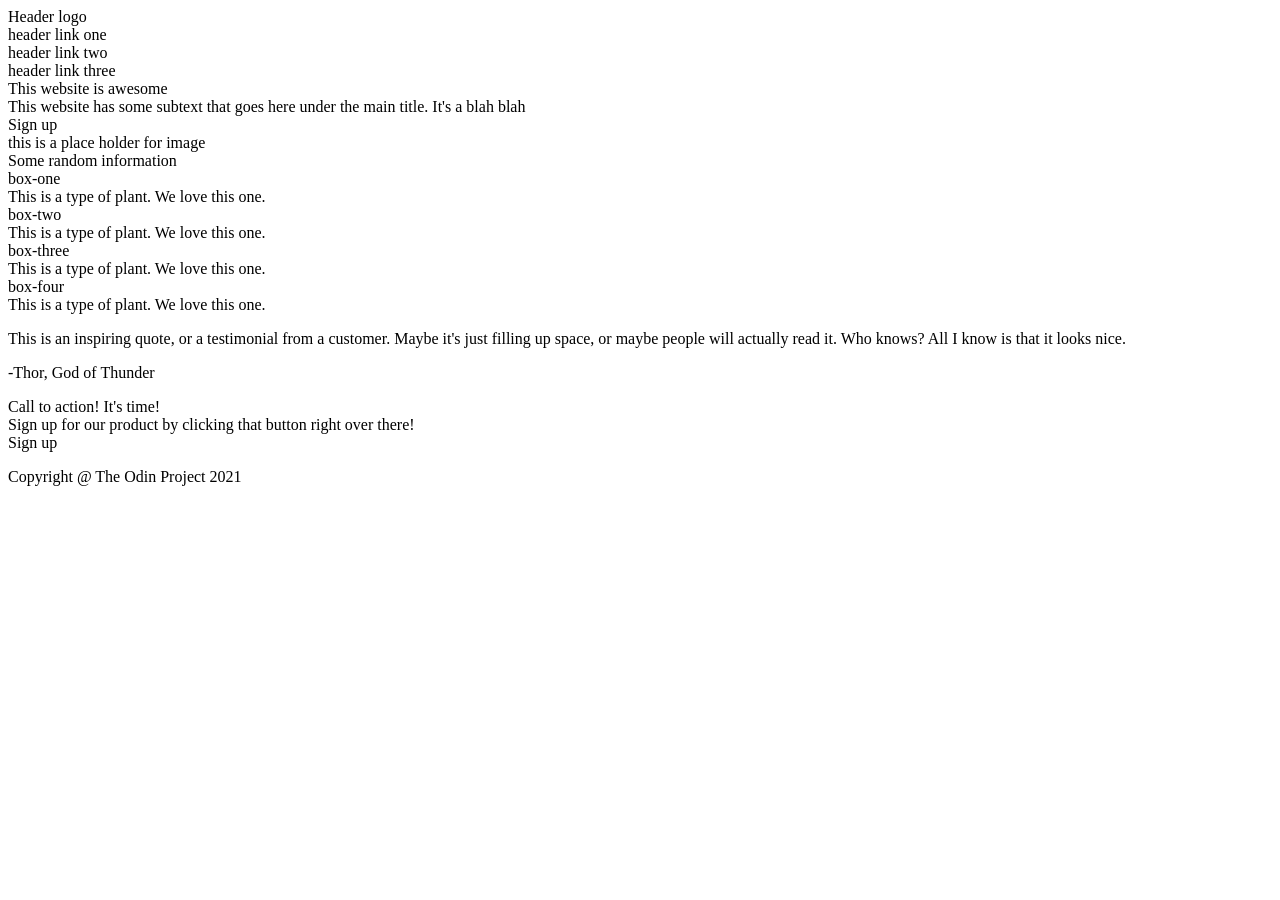
==== website.html @ 28498fe4 "finish first structure" ====
<html lang="en">
<head>
    <meta charset="UTF-8">
    <meta name="viewport" content="width=device-width, initial-scale=1.0">
    <title>my-website</title>
</head>

<body>
    <div class="first section">
        <div class="heading">
            <div class="header"> Header logo</div>
            <div class="header-link">header link one</div>
            <div class="header-link">header link two</div>
            <div class="header-link">header link three</div>
        </div>

        <div class="card">
            <div class="text"> This website is awesome</div>
            <div>This website has some subtext that goes here under the main title. It's a blah blah</div>
            <div class="first button"> Sign up</div>
        </div>

        <div class="image"> this is a place holder for image</div>
    </div>

    <div class="second section">
        <div class="title">Some random information</div>

     <div class="container">
            <div class="box">box-one</div>
            <div class="undertext">This is a type of plant. We love this one.</div>

            <div class="box">box-two</div>
            <div class="text">This is a type of plant. We love this one.</div>

            <div class="box">box-three</div>
            <div class="text">This is a type of plant. We love this one.</div>
            
            <div class="box">box-four</div>
            <div class="text">This is a type of plant. We love this one.</div>
        </div>
    </div>

    <div class="third section">
        <p>This is an inspiring quote, or a testimonial from a customer. Maybe it's just filling up space, or maybe people will actually read it. Who knows? All I know is that it looks nice.</p>
        <p>-Thor, God of Thunder</p>
    </div>

    <div class="fourth section">
        <div class="blue-container">
            <div class="title"> Call to action! It's time!</div>
            <div class="words"> Sign up for our product by clicking that button right over there!</div>
            <div class="second button">Sign up</div>
        </div>
    </div>

    <div class="footer">
        <p>Copyright @ The Odin Project 2021</p>
    </div>
</body>
</html>
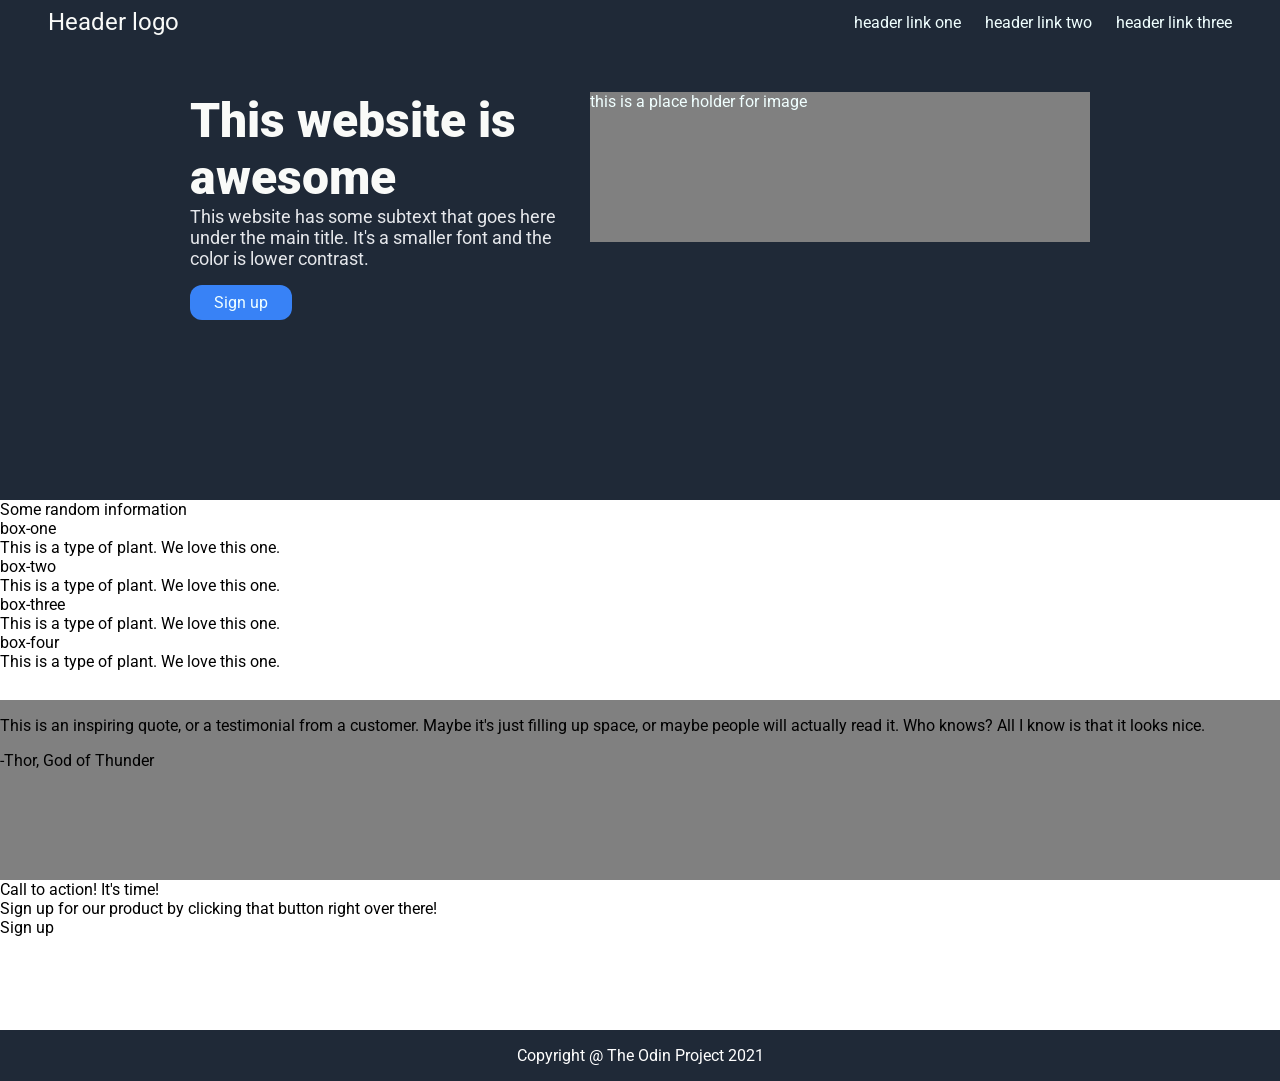
==== commit 12ddedd3: "first section proto done" ====
--- a/website.html
+++ b/website.html
@@ -2,6 +2,10 @@
 <head>
     <meta charset="UTF-8">
     <meta name="viewport" content="width=device-width, initial-scale=1.0">
+    <link rel="stylesheet" href="style.css">
+    <link rel="preconnect" href="https://fonts.googleapis.com">
+    <link rel="preconnect" href="https://fonts.gstatic.com" crossorigin>
+    <link href="https://fonts.googleapis.com/css2?family=Roboto:wght@400;700&display=swap" rel="stylesheet">
     <title>my-website</title>
 </head>
 
@@ -9,18 +13,21 @@
     <div class="first section">
         <div class="heading">
             <div class="header"> Header logo</div>
-            <div class="header-link">header link one</div>
-            <div class="header-link">header link two</div>
-            <div class="header-link">header link three</div>
+            <div class="right-links">
+              <div class="header-link">header link one</div>
+              <div class="header-link">header link two</div>
+              <div class="header-link">header link three</div>
+            </div>
         </div>
+        <div class="content">
+            <div class="card">
+                <div class="text"> This website is awesome</div>
+                <div class="secondary-text">This website has some subtext that goes here under the main title. It's a smaller font and the color is lower contrast.</div>
+                <div class="first button"> Sign up</div>
+            </div>
 
-        <div class="card">
-            <div class="text"> This website is awesome</div>
-            <div>This website has some subtext that goes here under the main title. It's a blah blah</div>
-            <div class="first button"> Sign up</div>
+            <div class="image"> this is a place holder for image</div>
         </div>
-
-        <div class="image"> this is a place holder for image</div>
     </div>
 
     <div class="second section">
@@ -31,13 +38,13 @@
             <div class="undertext">This is a type of plant. We love this one.</div>
 
             <div class="box">box-two</div>
-            <div class="text">This is a type of plant. We love this one.</div>
+            <div class="undertext">This is a type of plant. We love this one.</div>
 
             <div class="box">box-three</div>
-            <div class="text">This is a type of plant. We love this one.</div>
+            <div class="undertext">This is a type of plant. We love this one.</div>
             
             <div class="box">box-four</div>
-            <div class="text">This is a type of plant. We love this one.</div>
+            <div class="undertext">This is a type of plant. We love this one.</div>
         </div>
     </div>
 
--- a/style.css
+++ b/style.css
@@ -0,0 +1,100 @@
+body {
+    display: flex;
+    flex-direction: column;
+    margin: 0;
+    font-family: 'Roboto', sans-serif;
+}
+
+.first.section {
+    height: 500px;
+    background: #1f2937;
+    color:azure;
+    display: flex;
+    flex-direction: column;
+}
+
+.header {
+    font-size: 24px;
+    color: #f9faf8;
+    display: flex;
+}
+
+.heading {
+    display: flex;
+    justify-content: space-between;
+    align-items: center;
+    padding: 8px 48px;
+    margin-bottom: 48px;
+
+}
+
+.content{
+    display: flex;
+    justify-content: center;
+}
+
+.card {
+    display: flex;
+    width :400px;
+    flex-flow: row wrap;
+}
+
+.button {
+    display: flex;
+}
+
+.image {
+    display: flex;
+    width: 500px;
+    height: 150px;
+    background: grey;
+}
+
+.right-links {
+    display: flex;
+    justify-content: flex-end;
+    gap: 24px;
+}
+
+.text {
+    font-weight: 900;
+    font-size: 48px;
+    color: #f9faf8;
+}
+
+.secondary-text {
+    font-size: 18px;
+    color: #e5e7eb;
+}
+
+.first.button {
+    background: #3882f6;
+    border-radius: 12px;
+    padding: 8px 24px;
+    display: flex;
+    justify-content: center;
+    align-items: center;
+    margin-top: 16px;
+}
+
+.second.section {
+    height: 200px;
+    background: white;
+}
+
+.third.section {
+    height: 180px;
+    background: grey;
+    color: black;
+}
+
+.fourth.section {
+    height: 150px;
+}
+
+.footer {
+    background: #1f2937;
+    color: white;
+    display: flex;
+    justify-content: center;
+}
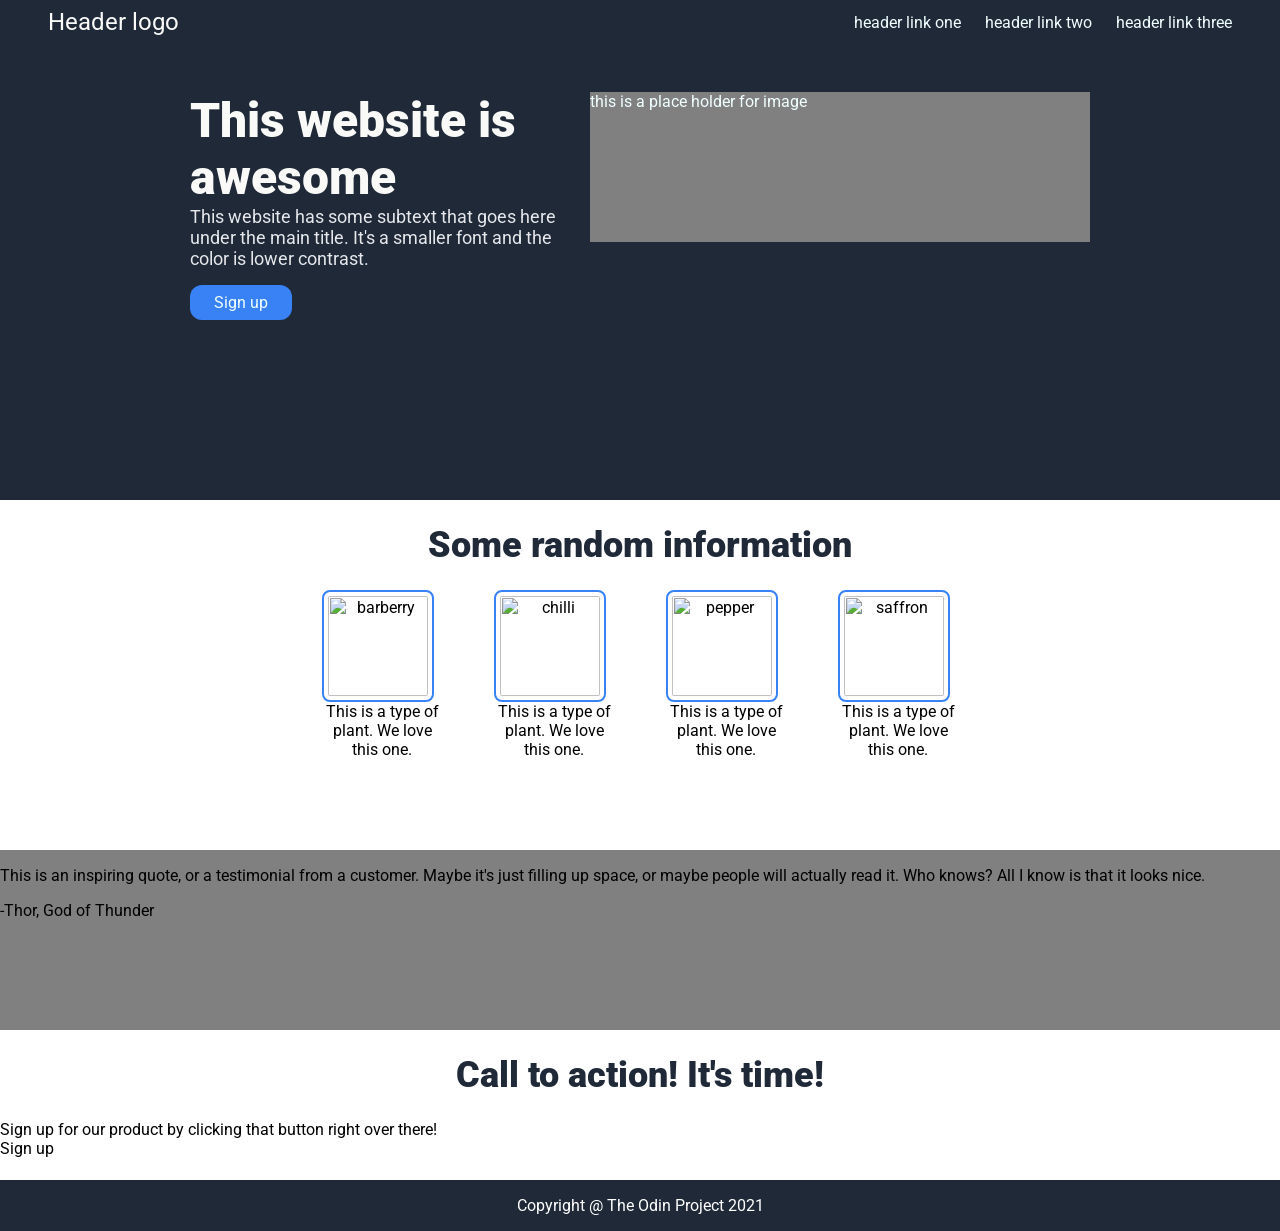
==== commit c93e6e33: "second section proto done" ====
--- a/website.html
+++ b/website.html
@@ -34,17 +34,26 @@
         <div class="title">Some random information</div>
 
      <div class="container">
-            <div class="box">box-one</div>
-            <div class="undertext">This is a type of plant. We love this one.</div>
 
-            <div class="box">box-two</div>
-            <div class="undertext">This is a type of plant. We love this one.</div>
+            <div class="box one">
+             <img src="../css-exercises-top/foundations/flex/04-flex-information/images/barberry.png" alt="barberry">
+             <div class="undertext">This is a type of plant. We love this one.</div>
+            </div>
 
-            <div class="box">box-three</div>
-            <div class="undertext">This is a type of plant. We love this one.</div>
+            <div class="box two">
+             <img src="../css-exercises-top/foundations/flex/04-flex-information/images/chilli.png" alt="chilli">
+             <div class="undertext">This is a type of plant. We love this one.</div>
+            </div>
+
+            <div class="box three">
+             <img src="../css-exercises-top/foundations/flex/04-flex-information/images/pepper.png" alt="pepper">
+             <div class="undertext">This is a type of plant. We love this one.</div>
+            </div>
             
-            <div class="box">box-four</div>
-            <div class="undertext">This is a type of plant. We love this one.</div>
+            <div class="box four">
+             <img src="../css-exercises-top/foundations/flex/04-flex-information/images/saffron.png" alt="saffron">
+             <div class="undertext">This is a type of plant. We love this one.</div>
+            </div>
         </div>
     </div>
 
--- a/style.css
+++ b/style.css
@@ -78,7 +78,7 @@
 }
 
 .second.section {
-    height: 200px;
+    height: 350px;
     background: white;
 }
 
@@ -97,4 +97,36 @@
     color: white;
     display: flex;
     justify-content: center;
+}
+
+.title {
+    color:#1f2937;
+    font-weight: 900;
+    font-size: 36px;
+    display: flex ;
+    justify-content: center;
+    padding: 24px ;
+}
+
+.container {
+    display: flex;
+    justify-content: center;
+    gap: 52px;
+    align-items: center;
+}
+
+img {
+    width: 100px;
+    height: 100px;
+    border: 2px solid #3882f6;
+    border-radius: 8px;
+    padding: 4px;
+
+}
+
+.box {
+    display: flex;
+    flex-flow: row wrap;
+    width: 120px;
+    text-align: center;
 }
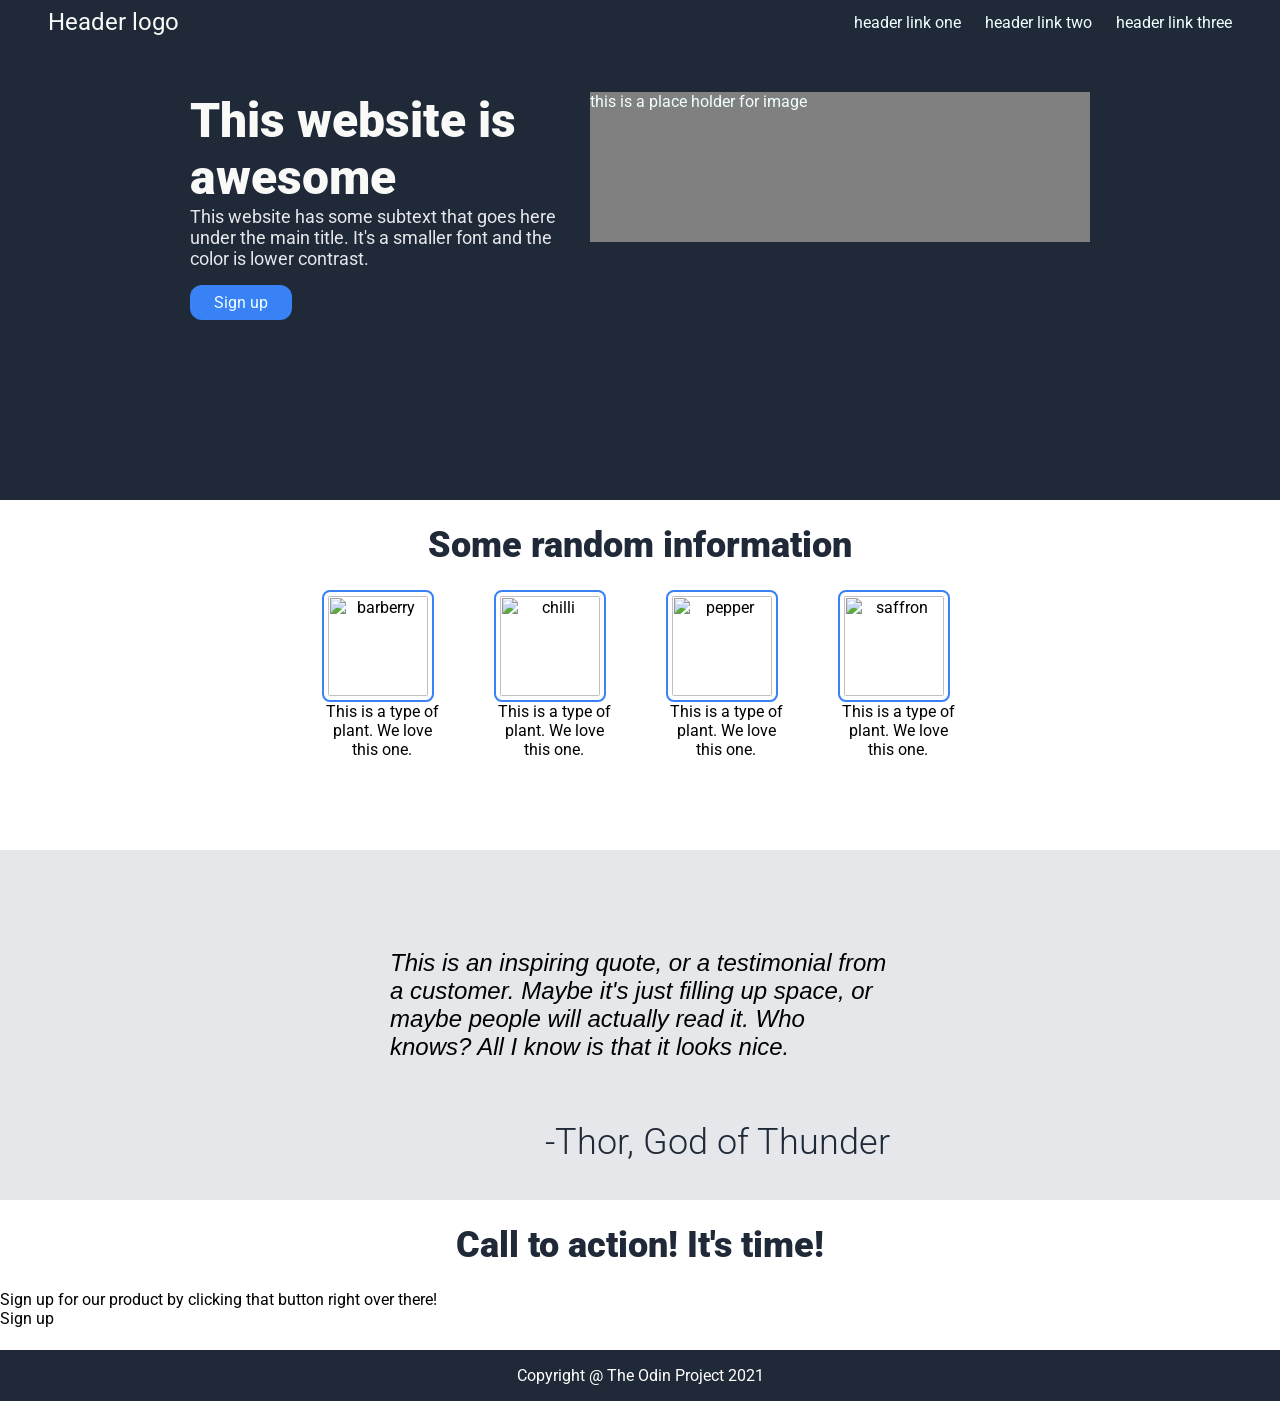
==== commit 25945533: "third proto done" ====
--- a/website.html
+++ b/website.html
@@ -58,8 +58,14 @@
     </div>
 
     <div class="third section">
-        <p>This is an inspiring quote, or a testimonial from a customer. Maybe it's just filling up space, or maybe people will actually read it. Who knows? All I know is that it looks nice.</p>
-        <p>-Thor, God of Thunder</p>
+        <div class="textcontainer">
+            <div class="information">
+             <p>This is an inspiring quote, or a testimonial from a customer. Maybe it's just filling up space, or maybe people will actually read it. Who knows? All I know is that it looks nice.</p>
+            </div>
+         <div class="quote">
+            <p>-Thor, God of Thunder</p>
+         </div>
+        </div>
     </div>
 
     <div class="fourth section">
--- a/style.css
+++ b/style.css
@@ -83,9 +83,33 @@
 }
 
 .third.section {
-    height: 180px;
-    background: grey;
-    color: black;
+    height: 350px;
+    background: #e5e7eb;
+    display: flex;
+    justify-content: center;
+    align-items: center;
+}
+
+.textcontainer {
+    display: flex;
+    width: 500px;
+    height: 200px;
+    flex-flow: column ;
+
+}
+.quote {
+    color: #1f2937;
+    font-size: 36px;
+    font-weight: 300;
+    display: flex;
+    justify-content: flex-end;
+}
+
+.information {
+    display: flex;
+    font-size: 24px;
+    font-weight: lighter;
+    font-style: italic;
 }
 
 .fourth.section {
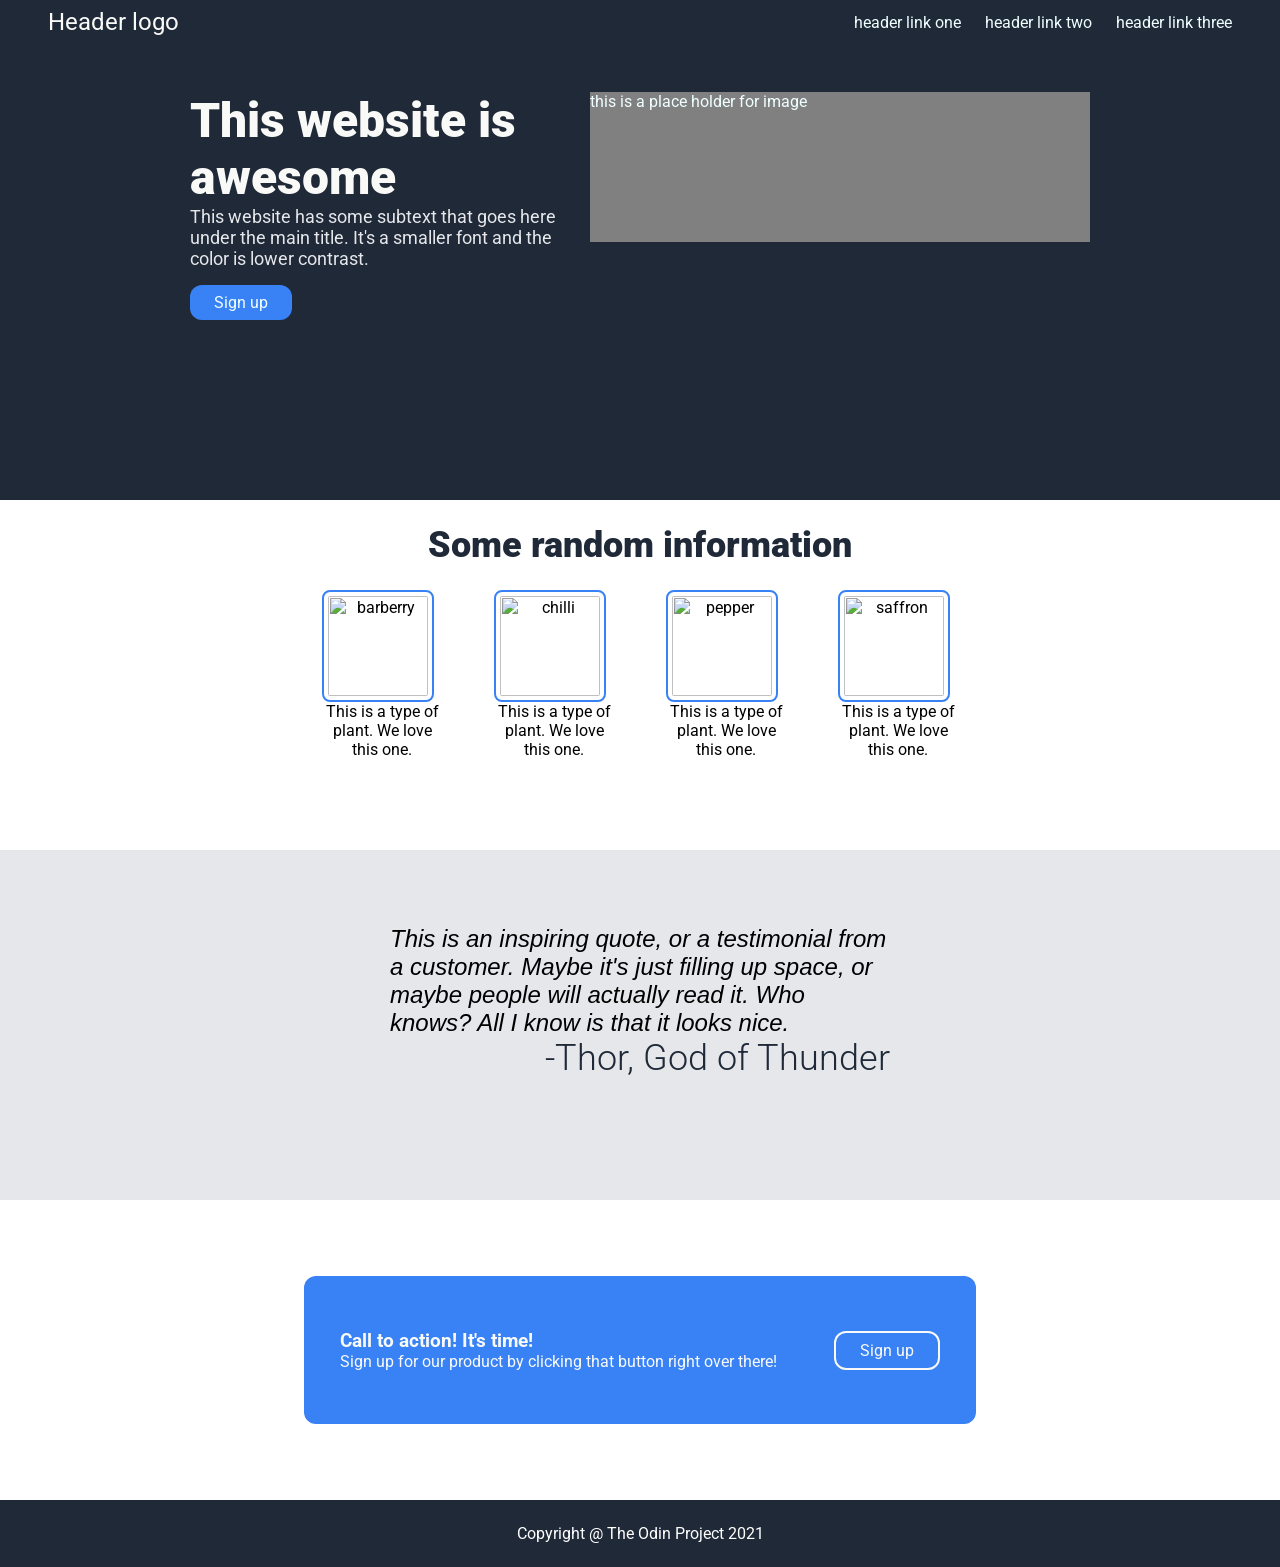
==== commit 10a0491b: "done last section and footer whole proto" ====
--- a/website.html
+++ b/website.html
@@ -69,11 +69,16 @@
     </div>
 
     <div class="fourth section">
-        <div class="blue-container">
-            <div class="title"> Call to action! It's time!</div>
-            <div class="words"> Sign up for our product by clicking that button right over there!</div>
-            <div class="second button">Sign up</div>
-        </div>
+     <div class="blue-container">
+            <div class="context">
+             <div class="titletwo"> Call to action! It's time!</div>
+             <div class="words"> Sign up for our product by clicking that button right over there!</div>
+            </div>
+
+            <div class="second button">
+                Sign up
+           </div>
+     </div>
     </div>
 
     <div class="footer">
--- a/style.css
+++ b/style.css
@@ -80,47 +80,6 @@
 .second.section {
     height: 350px;
     background: white;
-}
-
-.third.section {
-    height: 350px;
-    background: #e5e7eb;
-    display: flex;
-    justify-content: center;
-    align-items: center;
-}
-
-.textcontainer {
-    display: flex;
-    width: 500px;
-    height: 200px;
-    flex-flow: column ;
-
-}
-.quote {
-    color: #1f2937;
-    font-size: 36px;
-    font-weight: 300;
-    display: flex;
-    justify-content: flex-end;
-}
-
-.information {
-    display: flex;
-    font-size: 24px;
-    font-weight: lighter;
-    font-style: italic;
-}
-
-.fourth.section {
-    height: 150px;
-}
-
-.footer {
-    background: #1f2937;
-    color: white;
-    display: flex;
-    justify-content: center;
 }
 
 .title {
@@ -153,4 +112,89 @@
     flex-flow: row wrap;
     width: 120px;
     text-align: center;
-}+}
+
+.third.section {
+    height: 350px;
+    background: #e5e7eb;
+    display: flex;
+    justify-content: center;
+    align-items: center;
+
+}
+
+.textcontainer {
+    display: flex;
+    width: 500px;
+    height: 200px;
+    flex-flow: column ;
+
+}
+.quote {
+    color: #1f2937;
+    font-size: 36px;
+    font-weight: 300;
+    display: flex;
+    justify-content: flex-end;
+}
+
+.information {
+    display: flex;
+    font-size: 24px;
+    font-weight: lighter;
+    font-style: italic;
+}
+
+p {
+    margin: 0;
+    padding: 0;
+}
+
+.fourth.section {
+    height: 300px;
+    display: flex;
+    justify-content: center;
+    align-items: center;
+}
+
+.blue-container {
+    display: flex;
+    align-items: center;
+    background-color: #3882f6;
+    width: 600px;
+    height: 100px;
+    justify-content: space-between;
+    padding: 24px 36px ;
+    border-radius: 12px;
+    color: #f9faf8;
+}
+
+.context {
+    display: flex;
+    flex-direction: column;
+}
+
+.titletwo {
+    color: #f9faf8;
+    font-weight: bold;
+    font-size: larger;
+}
+
+.second.button {
+    border-radius: 12px;
+    padding: 8px 24px;
+    display: flex;
+    justify-content: center;
+    align-items: center;
+    border: 2px solid #f9faf8;
+}
+
+
+.footer {
+    background: #1f2937;
+    color: white;
+    display: flex;
+    justify-content: center;
+    padding: 24px;
+}
+
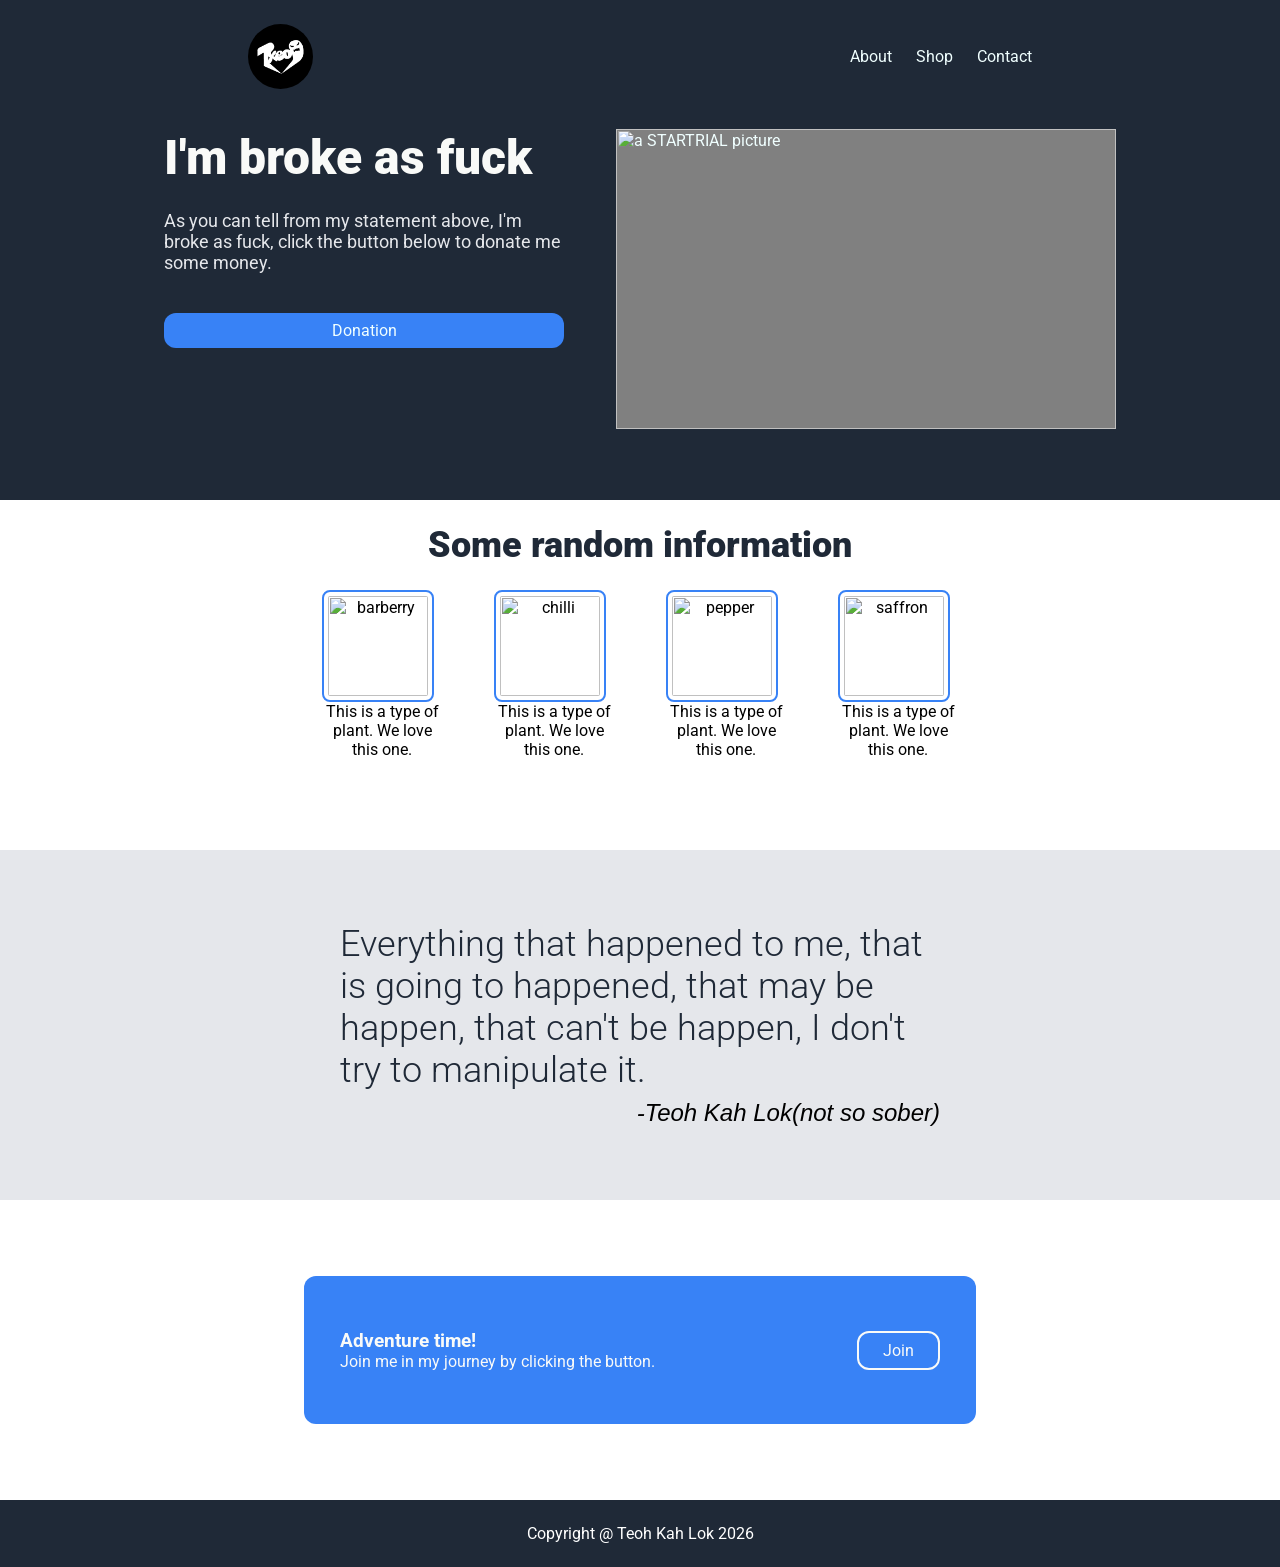
==== commit 02bc53fd: "add icons beautify smtg" ====
--- a/website.html
+++ b/website.html
@@ -6,27 +6,27 @@
     <link rel="preconnect" href="https://fonts.googleapis.com">
     <link rel="preconnect" href="https://fonts.gstatic.com" crossorigin>
     <link href="https://fonts.googleapis.com/css2?family=Roboto:wght@400;700&display=swap" rel="stylesheet">
-    <title>my-website</title>
+    <title>Theo</title>
 </head>
 
 <body>
     <div class="first section">
         <div class="heading">
-            <div class="header"> Header logo</div>
+            <div class="header"> <img src="./images/theo01.png"></div>
             <div class="right-links">
-              <div class="header-link">header link one</div>
-              <div class="header-link">header link two</div>
-              <div class="header-link">header link three</div>
+              <div class="header-link">About</div>
+              <div class="header-link">Shop</div>
+              <div class="header-link">Contact</div>
             </div>
         </div>
         <div class="content">
             <div class="card">
-                <div class="text"> This website is awesome</div>
-                <div class="secondary-text">This website has some subtext that goes here under the main title. It's a smaller font and the color is lower contrast.</div>
-                <div class="first button"> Sign up</div>
+                <div class="text"> I'm broke as fuck</div>
+                <div class="secondary-text">As you can tell from my statement above, I'm broke as fuck, click the button below to donate me some money.</div>
+                <div class="first button"> Donation</div>
             </div>
 
-            <div class="image"> this is a place holder for image</div>
+            <div class="image">  <img src="./images/STARTRIAL DAN.jpg" alt="a STARTRIAL picture">  </div>
         </div>
     </div>
 
@@ -59,11 +59,11 @@
 
     <div class="third section">
         <div class="textcontainer">
-            <div class="information">
-             <p>This is an inspiring quote, or a testimonial from a customer. Maybe it's just filling up space, or maybe people will actually read it. Who knows? All I know is that it looks nice.</p>
+            <div class="quote">
+             <p>Everything that happened to me, that is going to happened, that may be happen, that can't be happen, I don't try to manipulate it.</p>
             </div>
-         <div class="quote">
-            <p>-Thor, God of Thunder</p>
+         <div class="information">
+            <p>-Teoh Kah Lok(not so sober)</p>
          </div>
         </div>
     </div>
@@ -71,18 +71,18 @@
     <div class="fourth section">
      <div class="blue-container">
             <div class="context">
-             <div class="titletwo"> Call to action! It's time!</div>
-             <div class="words"> Sign up for our product by clicking that button right over there!</div>
+             <div class="titletwo"> Adventure time!</div>
+             <div class="words"> Join me in my journey by clicking the button.</div>
             </div>
 
             <div class="second button">
-                Sign up
+                Join 
            </div>
      </div>
     </div>
 
     <div class="footer">
-        <p>Copyright @ The Odin Project 2021</p>
+        <p>Copyright @ Teoh Kah Lok 2026</p>
     </div>
 </body>
 </html>
--- a/style.css
+++ b/style.css
@@ -19,34 +19,42 @@
     display: flex;
 }
 
+.header img {
+    height: 65px;
+    width: 65px;
+    border: 0 solid black;
+    border-radius: 48px;
+}
+
 .heading {
     display: flex;
     justify-content: space-between;
     align-items: center;
     padding: 8px 48px;
-    margin-bottom: 48px;
-
+    margin: 16px 200px 32px;
 }
 
 .content{
     display: flex;
     justify-content: center;
+    gap: 52px;
 }
 
 .card {
     display: flex;
     width :400px;
-    flex-flow: row wrap;
+    flex-flow: column;
+    gap: 24px;
 }
 
 .button {
     display: flex;
 }
 
-.image {
+.image img {
     display: flex;
     width: 500px;
-    height: 150px;
+    height: 300px;
     background: grey;
 }
 
@@ -70,7 +78,7 @@
 .first.button {
     background: #3882f6;
     border-radius: 12px;
-    padding: 8px 24px;
+    padding: 8px 8px;
     display: flex;
     justify-content: center;
     align-items: center;
@@ -98,7 +106,7 @@
     align-items: center;
 }
 
-img {
+.box img {
     width: 100px;
     height: 100px;
     border: 2px solid #3882f6;
@@ -125,9 +133,10 @@
 
 .textcontainer {
     display: flex;
-    width: 500px;
+    width: 600px;
     height: 200px;
     flex-flow: column ;
+    justify-content: center;
 
 }
 .quote {
@@ -135,7 +144,8 @@
     font-size: 36px;
     font-weight: 300;
     display: flex;
-    justify-content: flex-end;
+    justify-content: center;
+    align-items: center;
 }
 
 .information {
@@ -143,6 +153,8 @@
     font-size: 24px;
     font-weight: lighter;
     font-style: italic;
+    justify-content: flex-end;
+    margin-top: 8px;
 }
 
 p {
